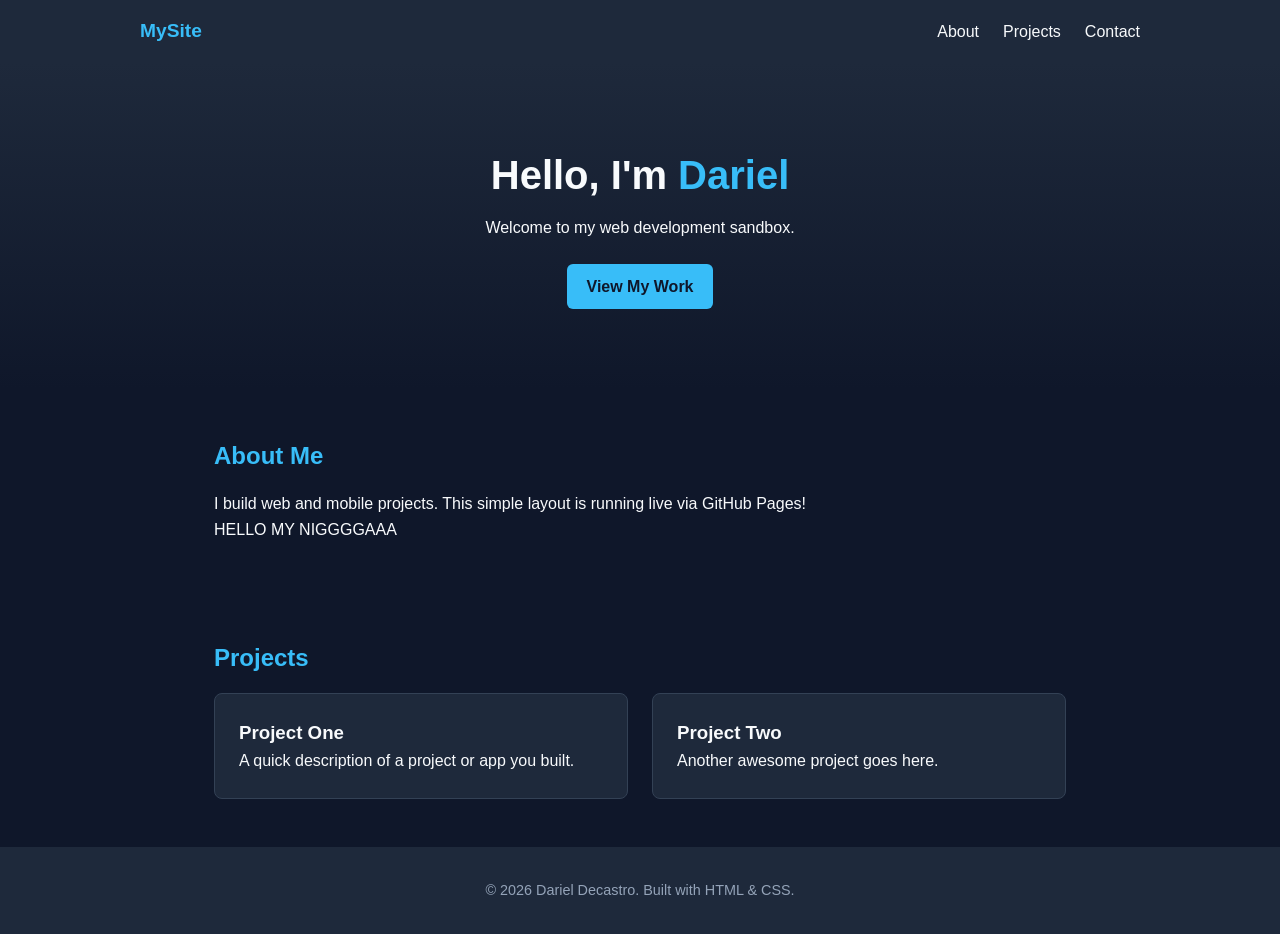
==== index.html @ 3a8f06fb "Update about section" ====
<!DOCTYPE html>
<html lang="en">
<head>
  <meta charset="UTF-8">
  <meta name="viewport" content="width=device-width, initial-scale=1.0">
  <title>My Personal Website</title>
  <link rel="stylesheet" href="style.css">
</head>
<body>

  <header>
    <nav>
      <div class="logo">MySite</div>
      <ul>
        <li><a href="#about">About</a></li>
        <li><a href="#projects">Projects</a></li>
        <li><a href="#contact">Contact</a></li>
      </ul>
    </nav>
  </header>

  <main>
    <section class="hero">
      <h1>Hello, I'm <span class="highlight">Dariel</span></h1>
      <p>Welcome to my web development sandbox.</p>
      <a href="#projects" class="btn">View My Work</a>
    </section>

    <section id="about" class="container">
      <h2>About Me</h2>
      <p>I build web and mobile projects. This simple layout is running live via GitHub Pages!</p>
      <p>HELLO MY NIGGGGAAA</p>
    </section>

    <section id="projects" class="container">
      <h2>Projects</h2>
      <div class="grid">
        <div class="card">
          <h3>Project One</h3>
          <p>A quick description of a project or app you built.</p>
        </div>
        <div class="card">
          <h3>Project Two</h3>
          <p>Another awesome project goes here.</p>
        </div>
      </div>
    </section>
  </main>

  <footer>
    <p>&copy; 2026 Dariel Decastro. Built with HTML & CSS.</p>
  </footer>

</body>
</html>
---- style.css ----
* {
  margin: 0;
  padding: 0;
  box-sizing: border-box;
  font-family: 'Segoe UI', Tahoma, Geneva, Verdana, sans-serif;
}

body {
  background-color: #0f172a;
  color: #f8fafc;
  line-height: 1.6;
}

/* Navigation */
header {
  background: #1e293b;
  padding: 1rem 2rem;
  position: sticky;
  top: 0;
}

nav {
  display: flex;
  justify-content: space-between;
  align-items: center;
  max-width: 1000px;
  margin: 0 auto;
}

.logo {
  font-weight: bold;
  font-size: 1.2rem;
  color: #38bdf8;
}

nav ul {
  display: flex;
  list-style: none;
  gap: 1.5rem;
}

nav a {
  color: #f8fafc;
  text-decoration: none;
  transition: color 0.2s;
}

nav a:hover {
  color: #38bdf8;
}

/* Sections */
.hero {
  text-align: center;
  padding: 5rem 1rem;
  background: linear-gradient(to bottom, #1e293b, #0f172a);
}

.hero h1 {
  font-size: 2.5rem;
  margin-bottom: 0.5rem;
}

.highlight {
  color: #38bdf8;
}

.btn {
  display: inline-block;
  margin-top: 1.5rem;
  padding: 0.6rem 1.2rem;
  background-color: #38bdf8;
  color: #0f172a;
  text-decoration: none;
  font-weight: bold;
  border-radius: 6px;
}

.btn:hover {
  background-color: #7dd3fc;
}

.container {
  max-width: 900px;
  margin: 0 auto;
  padding: 3rem 1.5rem;
}

.container h2 {
  margin-bottom: 1rem;
  color: #38bdf8;
}

/* Grid & Cards */
.grid {
  display: grid;
  grid-template-columns: repeat(auto-fit, minmax(250px, 1fr));
  gap: 1.5rem;
  margin-top: 1rem;
}

.card {
  background: #1e293b;
  padding: 1.5rem;
  border-radius: 8px;
  border: 1px solid #334155;
}

footer {
  text-align: center;
  padding: 2rem;
  background: #1e293b;
  color: #94a3b8;
  font-size: 0.9rem;
}
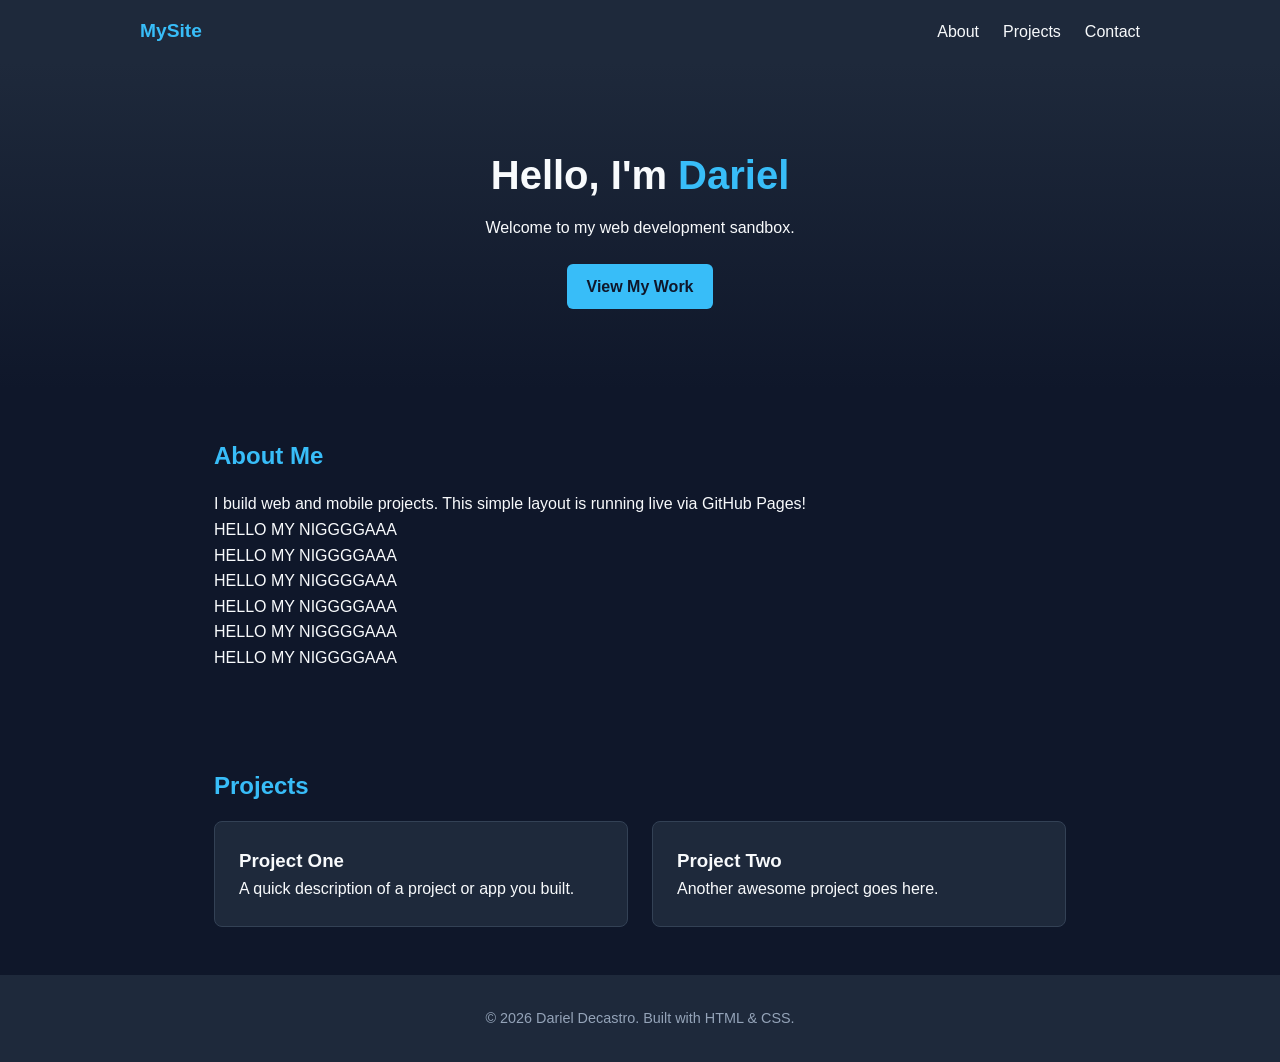
==== commit f1e3c490: "update" ====
--- a/index.html
+++ b/index.html
@@ -30,6 +30,12 @@
       <h2>About Me</h2>
       <p>I build web and mobile projects. This simple layout is running live via GitHub Pages!</p>
       <p>HELLO MY NIGGGGAAA</p>
+        <p>HELLO MY NIGGGGAAA</p>
+          <p>HELLO MY NIGGGGAAA</p>
+            <p>HELLO MY NIGGGGAAA</p>
+              <p>HELLO MY NIGGGGAAA</p>
+                <p>HELLO MY NIGGGGAAA</p>
+                
     </section>
 
     <section id="projects" class="container">
